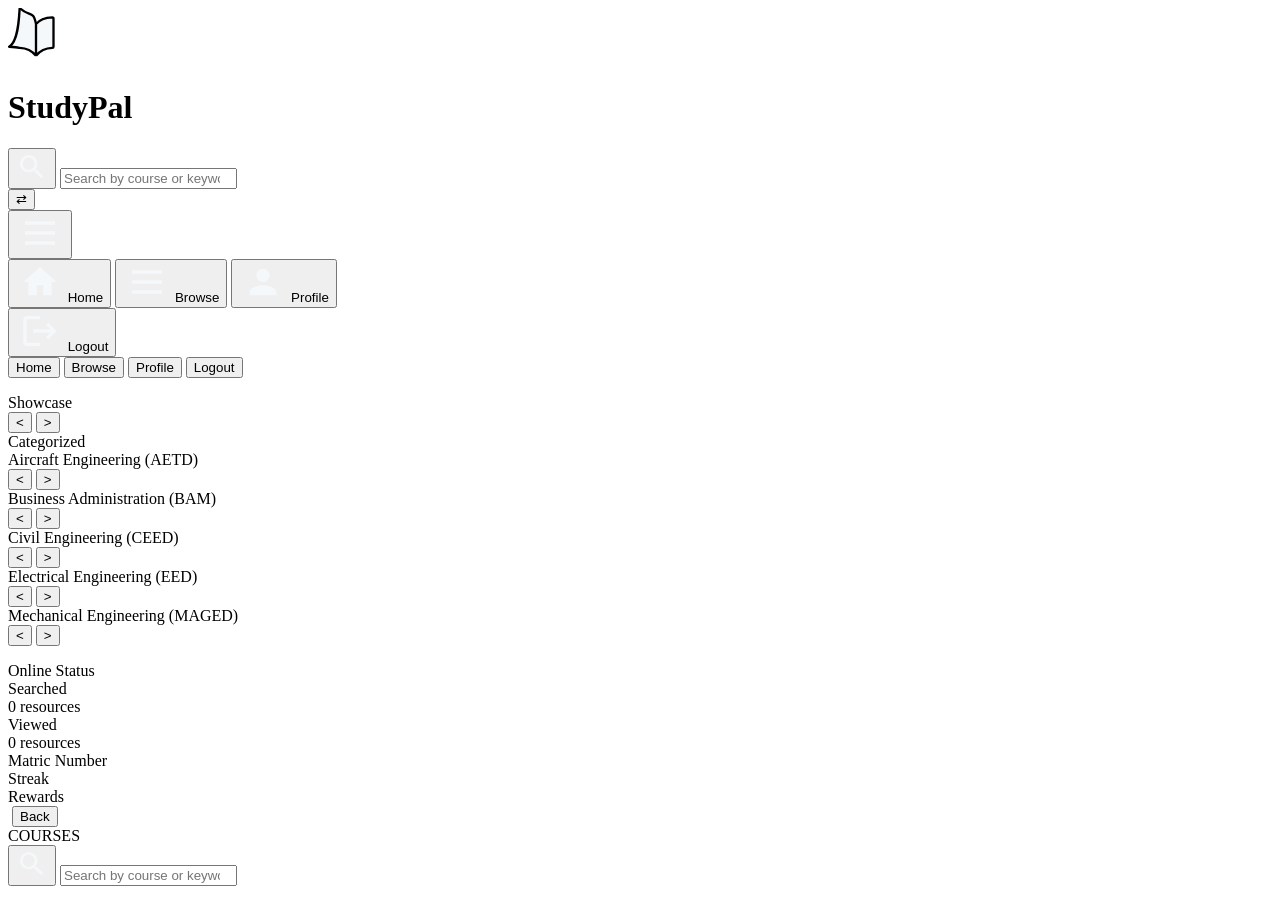
==== home/afit studypal-home.html @ 3d5116cf "first commit" ====
<!DOCTYPE html>
<html lang="en">
<head>
    <meta charset="UTF-8">
    <meta name="viewport" content="width=device-width, initial-scale=1.0">
    <title>StudyPal</title>
    <link rel="stylesheet" href="/AFIT StudyPal.css">
</head>
<body>

    <!-- FOR DESKTOP -->
    <!-- LEFT CONTAINER -->
    <div class="left_container">
        <header>
            <div class="header_text">
                <svg viewBox='0 0 24 24' width='3.5rem' height='3.5rem'><path fill="#F5F8FA" d="M12 6.90909C10.89995.50893 9.20406 4.10877 5.001194.00602C4.72513 3.99928 4.5 14.30344.5 16.597C4.5 16.8731 4.72515 17.09 5.00114 17.099C9.20405 17.2364 10.8999 19.0998 12 20.5M12 6.90909C13.1001 5.50893 14.7959 4.10877 18.9988 4.00602C19.2749 3.99928 19.5 4.21847 19.5
                                                                    4.49461C19.5 6.78447 19.5 14.3064 19.5 16.5963C19.5 16.8724 19.2749 17.09 18.9989 17.099C14.796 17.2364 13.1001 19.0998 12 20.5M12 6.90909L12 20.5" stroke="#000000" stroke-linejoin="round"/></svg>
                <h1 class="header_item">StudyPal</h1>
            </div>
        </header>

        <div class="sidebar_search_wrapper">
            <button type="button" id="sidebar_searchButton" class="sidebar_search_item"><svg viewBox='0 0 24 24' width='2rem' height='2rem'><path d='M15.5 14h-.791-.28-.27A6.471 6.471 0 0 0 16 9.5 6.5 6.5 0 1 0 9.5 16c1.61 0 3.09-.59 4.23-1.55l.27.28v.79l5 4.99L20.49 19l-4.99-5zm-6 0C7.01 14 5 11.99 5 9.5S7.01 5 9.5 5 14 7.01 14 9.5 11.99 14 9.5 14z' fill='#f5f8fa'></path></svg></button>
            <input type="search" id="sidebar_searchBar" placeholder="Search by course or keyword" class="sidebar_search_item" >
        </div>

        <div class="hamburger_button">
            <button type="button" id="hamburger">⇄</button>
        </div>

        <div class="mobile_hamburger">
            <button id="mobile_hamburger_item"><svg viewBox='0 0 24 24' width='3rem' height='2.5rem'><path fill='#f5f8fa' d='M3 5H21V7H3zM3 11H21V13H3zM3 17H21V19H3z'></path></svg></button>
        </div>

        <div class="navigations">
            <button type="button" class="nav_button" id="home"><svg viewBox = '0 0 24 24' width = '3rem' height='2.5rem'><path fill='#f5f8fa' d='M10 20v-6h4v6h5v-8h3L12 3 2 12h3v8z'/></svg> Home</button>
            <button type="button" class="nav_button" id="browsePDFs"><svg viewBox='0 0 24 24' width='3rem' height='2.5rem'><path fill='#f5f8fa' d='M3 5H21V7H3zM3 11H21V13H3zM3 17H21V19H3z'></path></svg> Browse</button>
            <button type="button" class="nav_button" id="profile"><svg viewBox='0 0 24 24' width='3rem' height='2.5rem'><path d='M12 12c2.21 0 4-1.79 4-4s-1.79-4-4-4-4 1.79-4 4 1.79 4 4 4zm0 2c-2.67 0-8 1.34-8 4v2h16v-2c0-2.66-5.33-4-8-4z' fill='#f5f8fa'/></svg> Profile</button>
        </div>

        <div class="extra">
            <button id="logout" class="nav_button"><svg viewBox='0 0 24 24' width='3rem' height='2.5rem'><path d='M17 7l-1.41 1.41L18.17 11H8v2h10.17l-2.58 2.58L17 17l5-5zM4 5h8V3H4c-1.1 0-2 .9-2 2v14c0 1.1.9 2 2 2h8v-2H4V5z' fill='#f5f8fa'></path></svg> Logout</button>
        </div>

        <div class="mobile_navigations">
            <button class="nav_button" id="mobile_home">Home</button>
            <button class="nav_button" id="mobile_browsePDFs">Browse</button>
            <button class="nav_button" id="mobile_profile">Profile</button>
            <button class="nav_button" id="mobile_logout">Logout</button>
        </div>

        <div id="backdrop"></div>
    </div>

    <!-- RIGHT CONTAINER -->
    <div class="right_container">
       <div class="sub_right_container">
            <div id="greetings_div">
                <div id="greetings">
                    <!-- Javascript renders greetings - welcome + username -->
                </div>

                <div id="profile_letter_div">
                    <span id="profile_letter"></span>
                    <!-- Javascript renders only the first letter in an image form -->
                </div>
            </div>
            <!-- RANDOMLY SHOWN PDFS -->
            <p id="line"></p>
            <label for="randomly_shown">Showcase</label>
            <section id="randomly_shown" class="randomly_shown">
                <!-- Javascript renders random pdfs -->
                <div id="carousel"></div>
                <div class="carouselNav">
                    <button id="left">&lt;</button>
                    <button id="right">&gt;</button>
                </div>
            </section>

            <!-- OVERALL SITE PDFS IN CATEGORIES -->
            <label for="categories">Categorized</label>
            <section id="categories" class="categories">
                <!-- Javascript renders aetd downloaded pdfs -->
                <label for="aetd" class="categorized_shown">Aircraft Engineering (AETD)</label>
                <div id="aetd"></div>
                <div class="carouselNav">
                    <button id="aetdleft">&lt;</button>
                    <button id="aetdright">&gt;</button>
                </div>

                <label for="bam" class="categorized_shown">Business Administration (BAM)</label>
                <div id="bam"></div>
                <div class="carouselNav">
                    <button id="bamleft">&lt;</button>
                    <button id="bamright">&gt;</button>
                </div>

                <label for="civil" class="categorized_shown">Civil Engineering (CEED)</label>
                <div id="civil"></div>
                <div class="carouselNav">
                    <button id="civilleft">&lt;</button>
                    <button id="civilright">&gt;</button>
                </div>

                <label for="eed" class="categorized_shown">Electrical Engineering (EED)</label>
                <div id="eed"></div>
                <div class="carouselNav">
                    <button id="eedleft">&lt;</button>
                    <button id="eedright">&gt;</button>
                </div>

                <label for="maged" class="categorized_shown">Mechanical Engineering (MAGED)</label>
                <div id="maged"></div>
                <div class="carouselNav">
                    <button id="magedleft">&lt;</button>
                    <button id="magedright">&gt;</button>
                </div>
            </section>
        </div>
    </div>

    <!-- PROFILE CONTAINER -->
    <div class="profile_container">

        <div class="dashboard">
            <div id="message">
                <!-- Javascript renders greetings - random greetings + username -->
            </div>

            <div id="profile_letter_div">
                <span id="profile_letter2"></span>
                <!-- Javascript renders only the first letter in an image form -->
            </div>
        </div>

        <p id="line"></p>

        <div class="notices">
            <!-- TOP DASHBOARD -->
            <div class="notice_card">
                <label for="onlineStatus">Online Status</label>
                <div id="onlineStatus" class="notice">
                    <!-- Javascript renders online status -->
                </div>
            </div>

            <div class="notice_card">
                <label for="searched">Searched</label>
                <div id="searched" class="notice">
                    0 resources
                    <!-- Javascript renders in counts how many PDFs a user has searched -->
                </div>
            </div>

            <div class="notice_card">
                <label for="viewed">Viewed</label>
                <div id="viewed" class="notice">
                    0 resources
                    <!-- Javascript renders in count how many PDFs a user has downloaded -->
                </div>
            </div>

            <!-- BOTTOM DASHBOARD -->
            <div class="notice_card">
                <label for="streak">Matric Number</label>
                <div id="streak" class="notice">
                    <!-- Javascript renders in counts per 24hours. Starts when a user views a PDF and pauses when unviewed, resets after 24hours -->
                </div>
            </div>

            <div class="notice_card">
                <label for="rewards">Streak</label>
                <div id="rewards" class="notice">
                    <!-- Javascript renders rewards in counts per 2hours of streak -->
                </div>
            </div>

            <div class="notice_card">
                <label for="goPro">Rewards</label>
                <div id="goPro" class="notice">
                    <!-- Javascript renders emoji (good or bad), indicating if user has gone pro or not -->
                </div>
            </div>
        </div>
    </div>

    <!-- BROWSE CONTAINER -->
    <div class="browse_container">
        <div id="modal"><img id="viewer"></img>
        <button id="goBack">Back</button></div>
        <div class="course_container">
            <div id="courses">COURSES</div>
            <div class="mobile_search_wrapper">
                <button type="button" id="mobileSearchButton" class="mobile_search_item"><svg viewBox='0 0 24 24' width='2rem' height='2rem'><path d='M15.5 14h-.791-.28-.27A6.471 6.471 0 0 0 16 9.5 6.5 6.5 0 1 0 9.5 16c1.61 0 3.09-.59 4.23-1.55l.27.28v.79l5 4.99L20.49 19l-4.99-5zm-6 0C7.01 14 5 11.99 5 9.5S7.01 5 9.5 5 14 7.01 14 9.5 11.99 14 9.5 14z' fill='#f5f8fa'></path></svg></button>
                <input type="search" id="mobileSearchBar" placeholder="Search by course or keyword" class="mobile_search_item" >
            </div>
            <div id="list"></div>
            
        </div>
    </div>

    <div id="logout_animation">
        <div id="animation_coat">
            <div id="dotted_line"></div>
            <div id="dotted_line"></div>
            <div id="dotted_line"></div>
        </div>
    </div>

    <script src="AFIT StudyPal-Home.js"></script>
</body>
</html>
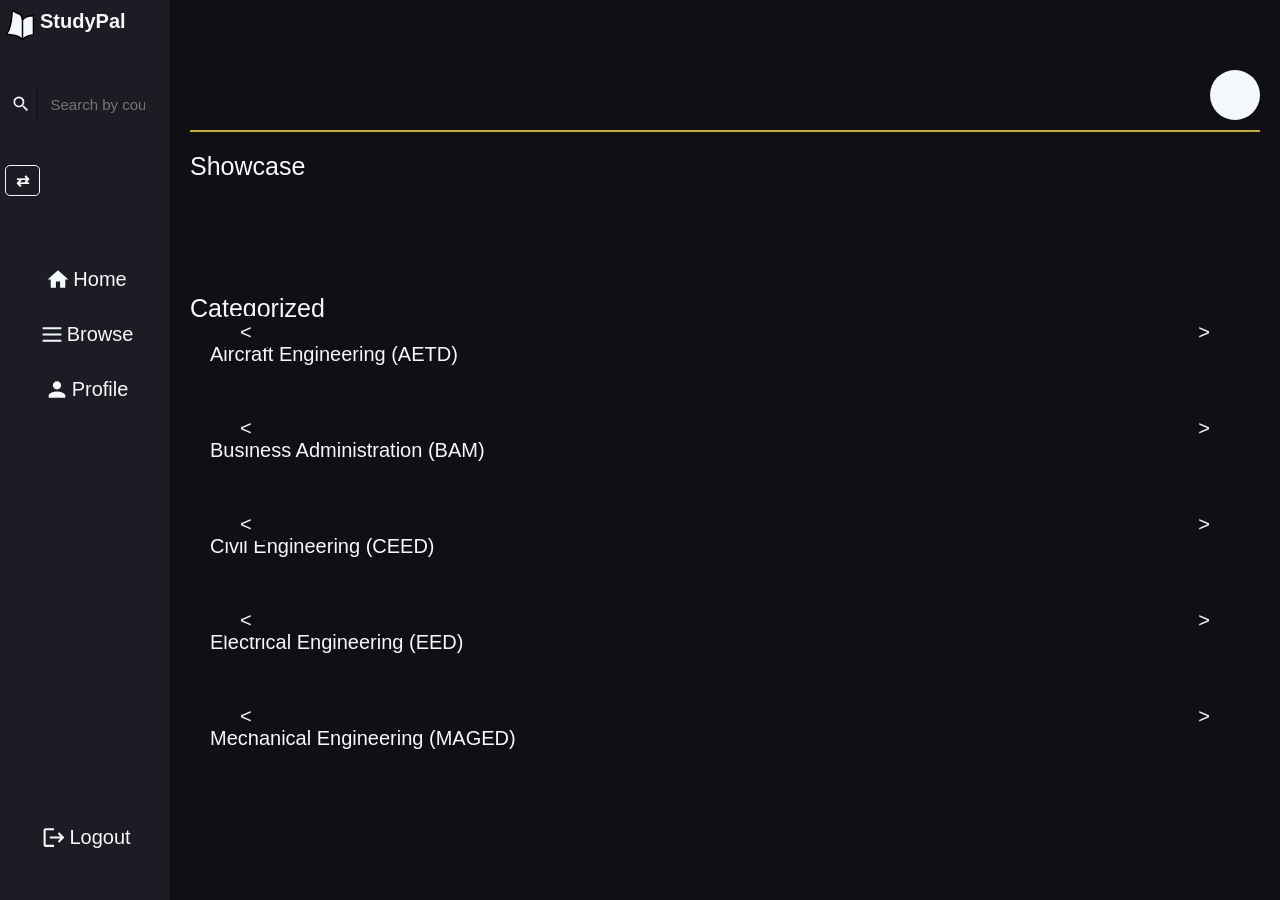
==== commit 591c29f6: "Update HTML structure for StudyPal homepage" ====
--- a/home/afit studypal-home.html
+++ b/home/afit studypal-home.html
@@ -4,7 +4,7 @@
     <meta charset="UTF-8">
     <meta name="viewport" content="width=device-width, initial-scale=1.0">
     <title>StudyPal</title>
-    <link rel="stylesheet" href="/AFIT StudyPal.css">
+    <link rel="stylesheet" href="/afit studypal.css">
 </head>
 <body>
 
@@ -209,4 +209,4 @@
 
     <script src="AFIT StudyPal-Home.js"></script>
 </body>
-</html>+</html>
--- a/afit studypal.css
+++ b/afit studypal.css
@@ -0,0 +1,1081 @@
+:root{
+    font-size:62.5%;
+    --black:#1c1c25;
+    --dark_black:#0f0f14;
+    --white:#F5F8FA;
+    --gold: #c9ae16;
+}
+
+*{
+    margin:0;
+    padding:0;
+    box-sizing:border-box;
+}
+
+body{
+    font-family:'Segoe UI', sans-serif;
+    background:var(--dark_black);
+    color:var(--white);
+    display: grid;
+    grid-template-columns: 17rem 13fr;
+    transition: grid-template-columns 0.5s;
+    animation: fadeIn 0.5s ease-in-out;
+    cursor: default;
+}
+
+body.collapsed{
+    font-family:'Segoe UI', sans-serif;
+    background:var(--dark_black);
+    color:var(--white);
+    display: grid;
+    grid-template-columns: 4.5rem 26fr;
+    cursor: default;
+}
+
+.mobile_container{
+    display: none;
+}
+
+/* LEFT CONTAINER STYLES */
+.left_container{
+    height: 100vh;
+    background-color: var(--black);
+    display: flex;
+    flex-direction: column;
+    justify-content: space-between;
+    padding: 1rem 0.5rem;
+    overflow: hidden;
+}
+
+header{
+    color: var(--white);
+    display: flex;
+    flex-direction: column;
+    height: 5%;
+}
+
+.header_text{
+    display: flex;
+}
+
+.header_text h1{
+    font-size: 2rem;
+}
+
+.hamburger_button{
+    height: 6%;
+    display: flex;
+    align-items: center;
+}
+
+.mobile_hamburger{
+    display: none;
+}
+
+#mobile_hamburger_item{
+    background-color: var(--black);
+    color: var(--white);
+    border: none;
+}
+
+.hamburger_button button{
+    background-color: var(--airforce_dark_blue);
+    color: var(--white);
+    border: 1px solid var(--white);
+    border-radius: 0.5rem;
+    font-size: 1.6rem;
+    font-weight: 600;
+    padding: 0.5rem 1rem;
+    cursor: pointer;
+}
+
+.hamburger_button button:hover{
+    transform: scale(1.01, 1.01);
+}
+
+.sidebar_search_wrapper{
+    width: 100%;
+    border: 1px solid var(--black);
+    border-radius: 0.5rem;
+    padding: 0rem;
+    font-size: 1.5rem;
+    display: flex;
+    justify-content: space-between;
+    background-color: var(--black);
+    height: 4.6%;
+}
+
+#sidebar_searchBar{
+    border: none;
+    border-radius: 0.1rem;
+    padding: 0.5rem;
+    background-color: var(--black);
+    color: var(--white);
+    font-size: 1.5rem;
+    width: 75%;
+    margin: 0 0 0 0.5rem;
+}
+
+#sidebar_searchBar:focus{
+    outline: none;
+}
+
+#sidebar_searchButton{
+    background-color: var(--black);
+    color: var(--white);
+    border: none;
+    border-right: 1px solid var(--dark_black);
+    cursor: pointer;
+    width: 20%;
+    cursor: pointer;
+    font-size: 1.5rem;
+    font-weight: 700;
+    display: flex;
+    justify-content: center;
+    align-items: center;
+}
+
+.navigations{
+    height: 60%;
+    display: flex;
+    flex-direction: column;
+    gap: 1rem;
+    padding: 2rem 0 0 0;
+}
+
+.mobile_navigations{
+    display: none;
+}
+
+.extra{
+    display: flex;
+    flex-direction: column;
+    padding: 2rem 0 0 0;
+}
+
+.navigations button, .extra button, .mobile_navigations button{
+    background-color: var(--airforce_dark_blue);
+    color: var(--white);
+    border: none;
+    border-radius: 0.7rem;
+    font-size: 2rem;
+    text-align: center;
+    transition: 0.15s ease;
+    padding: 1rem 0;
+    display: flex;
+    align-items: center;
+    justify-content: center;
+}
+
+.navigations button:hover, .extra button:hover, .mobile_navigations button:hover,
+.navigations button:focus, .extra button:focus, .mobile_navigations button:focus{
+    border: 1px solid var(--white);
+}
+
+main{
+    padding:2rem 10%;
+}
+
+section{
+    padding:2rem;
+}
+
+h1{
+font-size:3rem;
+}
+
+h2{
+font-size:2.2rem;
+margin-bottom:2rem;
+}
+
+/* RIGHT CONTAINER */
+.right_container{
+    background-color: var(--dark_black);
+    width: 100%;
+    height: 100vh;
+    animation: fadeIn 0.5s ease-in-out;
+    overflow: auto;
+}
+
+.sub_right_container{
+    max-width: 100%;
+    margin: 5rem 0 0 0;
+    width: 100%;
+    padding: 2rem 2rem 0;
+    overflow: auto;
+}
+
+#greetings_div{
+    display: flex;
+    justify-content: space-between;
+}
+
+#profile_letter_div{
+    width: 5rem;
+    height: 5rem;
+    border: none;
+    border-radius: 50%;
+    background-color: var(--white);
+    display: flex;
+    justify-content: center;
+    align-items: center;
+}
+
+#profile_letter, #profile_letter2{
+    color: var(--dark_black);
+    font-size: 3rem;
+    font-weight: 700;
+}
+
+#line{
+    display: flex;
+    margin: 1rem 0 2rem 0;
+    width: 100%;
+    border: 1px solid var(--gold);
+}
+
+.randomly_shown{
+    width: 100%;
+    overflow: hidden;
+}
+
+label[for="randomly_shown"], label[for="categories"]{
+    font-size: 2.5rem;
+}
+
+.categorized_shown{
+    font-size: 2rem;
+}
+
+#carousel, #aetd, #bam, #civil, #eed, #maged{
+    display: flex;
+    gap: 2rem;
+    font-size: 2rem;
+    width: 80vw;
+    overflow: auto;
+    scroll-behavior: smooth;
+    scroll-snap-type: x mandatory;
+    -webkit-overflow-scrolling: touch;
+    scrollbar-width: none;
+    margin: 2rem 0 0 0;
+}
+
+#carousel.expand, #aetd.expand, #bam.expand, #civil.expand, #eed.expand, #maged.expand{
+    width: 90vw;
+    transition: 0.3s ease;
+}
+
+.carouselCard, .aetdCarouselCard, .bamCarouselCard, .CivilCarouselCard, .eedCarouselCard, .magedCarouselCard{
+    scroll-snap-align: start;
+    white-space: nowrap;
+    background-color: var(--black);
+    display: flex;
+    flex: 0 0 40rem;
+    min-width: 25rem;
+    animation: fadeIn 0.5s ease-in-out;
+    padding: 2rem 3rem;
+    border: none;
+    border-radius: 1rem;
+    align-items: center;
+    justify-content: space-between;
+}
+
+.carouselNav{
+    display: flex;
+    justify-content: space-between;
+    padding: 1rem;
+    font-size: 2rem;
+    border: none;
+    position: relative;
+    bottom: 8rem;
+    z-index: 1;
+}
+
+.carouselNav > button{
+    padding: 0.5rem 2rem;
+    width: fit-content;
+    height: fit-content;
+    background-color: var(--dark_black);
+    color: var(--white);
+    border: none;
+    border-radius: 1rem;
+    font-size: 2rem;
+}
+
+.carouselNav > button:hover{
+    cursor: pointer;
+}
+
+.carouselNav > button:focus{
+    border: 1px solid var(--white);
+    border-radius: 1rem;
+}
+
+.carouselNav > button:disabled{
+    opacity: 0.8;
+    cursor: default;
+}
+
+.course_container{
+    animation: fadeIn 0.5s ease-in-out;
+    background-color: var(--dark_black);
+    padding: 2rem;
+    border: none;
+    height: 100vh;
+    overflow: auto;
+}
+
+.card{
+    background-color: var(--black);
+    display: flex;
+    animation: fadeIn 0.5s ease-in-out;
+    padding: 2rem;
+    border: none;
+    border-radius: 1rem;
+    align-items: center;
+    justify-content: space-between;
+}
+
+#courses{
+    font-size: 3rem;
+    font-weight: 700;
+    text-align: center;
+    margin: 1rem;
+}
+
+.view, #goBack{
+    background-color: var(--white);
+    border: none;
+    border-radius: 1rem;
+    width: fit-content;
+    height: fit-content;
+    padding: 1rem 2rem;
+}
+
+#goBack{
+    position: relative;
+    top: 80%;
+    left: 85%;
+}
+
+.view:hover, #goBack:hover{
+    cursor: pointer;
+}
+
+.view:active, #goBack:active{
+    opacity: 0.7;
+}
+
+#viewer{
+    width: 85%;
+    height: 70vh;
+    background-color: var(--dark_black);
+    display: none;
+    position: fixed;
+    top: 0.5rem;
+    bottom: 0.5rem;
+    z-index: 1;
+    border-radius: 2rem;
+    border: none;
+    animation: fadeIn 0.2s ease-in-out;
+    margin: 0 0.5rem 0 0.5rem;
+}
+
+#modal{
+    width: 86%;
+    height: 100vh;
+    background-color: var(--dark_black);
+    display: none;
+    position: fixed;
+    top: 0.5rem;
+    bottom: 0.5rem;
+    z-index: 1;
+    border-radius: 2rem;
+    animation: fadeIn 0.2s ease-in-out;
+    margin: 0 0.5rem 0 0.5rem;
+}
+
+#viewer.expand, #modal.expand{
+    width: 95%;
+}
+
+#list{
+    display: flex;
+    flex-direction: column;
+    gap: 2rem;
+    font-size: 2rem;
+}
+
+.mobile_search_wrapper{
+    width: 55%;
+    border: 1.9px solid var(--black);
+    border-radius: 0.5rem;
+    padding: 0;
+    font-size: 1.5rem;
+    display: none;
+    justify-content: space-between;
+    background-color: var(--black);
+    margin: 2rem auto;
+}
+
+#mobileSearchBar{
+    border: none;
+    border-radius: 0.1rem;
+    padding: 0.5rem;
+    background-color: var(--black);
+    color: var(--white);
+    font-size: 1.8rem;
+    width: 95%;
+    margin: 0 0 0 0.5rem;
+}
+
+#mobileSearchBar:focus{
+    outline: none;
+}
+
+#mobileSearchButton{
+    background-color: var(--dark_black);
+    color: var(--white);
+    border: none;
+    cursor: pointer;
+    width: 5%;
+    font-size: 2rem;
+    font-weight: 700;
+}
+
+#mobileSearchButton:active{
+    opacity: 0.9;
+}
+
+/* PROFILE CONTAINER */
+.profile_container, .browse_container{
+    display: none;
+    animation: fadeIn 0.5s ease-in-out;
+    background-color: var(--dark_black);
+    padding: none;
+}
+
+.profile_container{
+    height: 100vh;
+    overflow: auto;
+    width: 100%;
+    padding: 0 3rem;
+    margin: auto;
+}
+
+/* FOR DASHBOARD */
+.dashboard{
+    display: flex;
+    justify-content: space-between;
+    background-color: var(--airforce_dark_blue);
+    color: var(--white);
+    margin: 3rem auto;
+    border: none;
+    border-radius: 2rem;
+    max-width: 100%;
+}
+
+#greetings, #message{
+    font-size: 4rem;
+}
+
+.notices{
+    font-size: 1.5rem;
+    display: grid;
+    grid-template-columns: repeat(3, 1fr);
+    row-gap: 3rem;
+    column-gap: 8rem;
+    max-width: 80%;
+    margin: 5rem auto 0 auto;
+    text-align: center;
+}
+
+.notice_card{
+    border: 1px solid var(--white);
+    border-radius: 1rem;
+    padding: 7rem 0;
+    background-color: var(--black);
+    box-shadow: 2px 2px 8px var(--black);
+    font-size: 2rem;
+}
+
+#logout_animation{
+    display: none;
+    background-color: var(--black);
+    opacity: 0.7;
+    height: 100%;
+    width: 100%;
+    z-index: 5;
+    position: fixed;
+    justify-content: center;
+    align-items: center;
+}
+
+#animation_coat{
+    display: flex;
+    gap: 1rem;
+    width: 15rem;
+    background-color: transparent;
+    padding: 1rem;
+    border: none;
+    border-radius: 1rem;
+}
+
+#dotted_line{
+    display: block;
+    width: 2rem;
+    height: 2rem;
+    border: none;
+    border-radius: 50%;
+    background-color: var(--white);
+    opacity: none;
+    position: relative;
+    animation: linearmovement 0.4s ease-in-out infinite alternate;
+}
+
+@keyframes linearmovement {
+    0%{left: 0;}
+    100%{left: 5rem;}
+}
+
+@keyframes fadeIn {
+    from {opacity: 0; transform: translateY(10px);}
+    to{opacity: 1; transform: translateY(0);}
+}
+
+
+
+/* INDEX.NTML STYLES */
+.whole{
+    font-family:'Segoe UI', sans-serif;
+    background:var(--dark_black);
+    color:var(--white);
+    display: flex;
+    flex-direction: column;
+    cursor: default;
+    animation: fadeIn 0.5s ease-in-out;
+    transition: 0.5s ease-in-out;
+    overflow: auto;
+}
+
+.header{
+    padding: 1rem 3rem;
+    display: flex;
+    flex-direction: row;
+    justify-content: space-between;
+    font-size: 2rem;
+    background-color: var(--dark_black);
+    color: var(--white);
+    position: sticky;
+    top: 0;
+}
+
+.header nav{
+    display: flex;
+    gap: 3rem;
+}
+
+#left_header{
+    display: flex;
+    font-size: 2rem;
+    font-weight: 600;
+    gap: 0;
+}
+
+#left_header img{
+    height: 3.5rem;
+}
+
+.header nav>a{
+    text-decoration: none;
+    color: var(--white);
+    transition: 0.2s ease;
+}
+
+.header nav>a:hover{
+    transform: scale(1.1, 1.1);
+    cursor: pointer;
+}
+
+.others{
+    max-width: 90%;
+    margin: auto;
+    display: flex;
+    flex-direction: column;
+}
+
+.hero_section{
+    max-width: 100%;
+    font-size: 3.5rem;
+    display: flex;
+    justify-content: space-between;
+    align-items: center;
+    height: calc(100vh - 50px);
+}
+
+#left_card, #right_card{
+    width: 50%;
+    padding: 2rem;
+    display: flex;
+    justify-content: center;
+    align-items: center;
+}
+
+#right_card img{
+    max-width: 80%;
+    width: 100%;
+    height: 100%;
+    border: none;
+    border-radius: 1.5rem;
+}
+
+#span_Pal{
+    color: var(--gold);
+}
+
+#span_Pal2{
+    font-size: 1.9rem;
+    line-height: 1;
+}
+
+#get_started{
+    display: flex;
+    height: fit-content;
+    width: fit-content;
+    background-color: var(--black);
+    border: none;
+    border-radius: 1.5rem;
+    box-shadow: 3px 3px 5px var(--dark_black);
+    margin: auto;
+}
+
+#get_started a{
+    text-decoration: none;
+    color: var(--white);
+    padding: 5rem 15rem;
+    font-size: 3rem;
+    transition: 0.1s ease;
+}
+
+#get_started a:hover{
+    transform: scale(1.03, 1.03);
+    background-color: #15151b;
+    border-radius: 1.5rem;
+}
+
+#get_started a:active{
+    opacity: 0.7;
+}
+
+.miscellaneous{
+    display: flex;
+    flex-direction: column;
+    font-size: 2rem;
+    margin: 10rem auto;
+    text-align: center;
+}
+
+.features{
+    margin: 5rem auto;
+}
+
+#features-heading, #how-it-works-heading{
+    font-size: 3rem;
+    font-weight: 600;
+    width: 100%;
+    display: inline-block;
+}
+
+.features-div{
+    display: grid;
+    grid-template-columns: repeat(2, 1fr);
+    justify-items: center;
+    align-items: center;
+    row-gap: 10rem;
+    margin: 5rem auto;
+}
+
+.features-div img{
+    max-width: 80%;
+    width: 100%;
+    height: 100%;
+    border: none;
+    border-radius: 1.5rem;
+}
+
+#features1-Phead, #features2-Phead, #features3-Phead{
+    font-size: 2.5rem;
+    font-weight: 600;
+}
+
+#features2-icon{
+    grid-column: 1/2;
+    grid-row: 2/3;
+}
+
+.how_it_works_cards{
+    margin: 5rem auto;
+    display: flex;
+    flex-direction: column;
+    gap: 8rem 4rem;
+    align-items: center;
+}
+
+#card-1, #card-2, #card-3, #card-4, #card-5{
+    padding: 4rem;
+    background-color: var(--black);
+    min-width: 40%;
+    max-width: 40%;
+    width: 100%;
+    border: none;
+    border-radius: 2rem;
+    display: flex;
+    flex-direction: column;
+    align-items: center;
+    gap: 4rem;
+    box-shadow: 3px 3px 5px var(--dark_black);
+}
+
+#card-1-span, #card-2-span, #card-3-span, #card-4-span, #card-5-span{
+    padding: 2rem;
+    width: fit-content;
+    height: fit-content;
+    background-color: var(--gold);
+    color: var(--black);
+    font-size: 2rem;
+    font-weight: 500;
+    border: none;
+    border-radius: 50%;
+}
+
+footer{
+    display: flex;
+    flex-direction: column;
+    background-color: var(--black);
+    font-size: 2rem;
+    align-items: center;
+    padding: 1rem;
+    gap: 1rem;
+}
+
+
+/* LODIN FORM STYLES */
+.login-body, .register-body{
+    font-family:'Segoe UI', sans-serif;
+    height: 100vh;
+    display: flex;
+    align-items: center;
+    justify-content: center;
+    background-color: var(--dark_black);
+}
+
+form{
+    display: flex;
+    flex-direction: column;
+    align-items: center;
+    justify-content: center;
+    background-color: var(--black);
+    width: 60%;
+    padding: 2.5rem;
+    border: none;
+    border-radius: 3rem;
+}
+
+form input{
+    border: none;
+    border-radius: 1rem;
+    padding: 0.5rem 1rem;
+    width: 90%;
+    font-size: 1.5rem;
+    margin: 0.5rem 0;
+}
+
+form input:focus{
+    border: 2px solid var(--gold);
+    box-shadow: -1px 1px 4px var(--white);
+    outline: none;
+}
+
+form label{
+    font-size: 2rem;
+    color: var(--white);
+    text-align: left;
+    display: flex;
+    width: 89%;
+    margin: 1.5rem 0 0 0;
+}
+
+form button{
+    padding: 1rem 5rem;
+    border: none;
+    font-size: 2rem;
+    border-radius: 1rem;
+    margin: 2rem 0;
+    box-shadow: 1px 1px 1px var(--white);
+}
+
+form button:hover{
+    transform: scale(1.02, 1.02);
+    cursor: pointer;
+}
+
+form p{
+    font-size: 1.5rem;
+    color: var(--white);
+}
+
+#signup_message, #alert, #login_message, #alert_message, #noAccount{
+    display: none;
+}
+
+#signup_message.appear, #alert.appear, #login_message.appear, #alert_message.appear, #noAccount.appear{
+    display: block;
+    padding: 3rem 6rem;
+    border: none;
+    border-radius: 1rem;
+    background-color: var(--black);
+    color: var(--white);
+    font-size: 2rem;
+    position: absolute;
+    top: 50%;
+    left: 50%;
+    margin-left: auto;
+    margin-right: auto;
+    z-index: 1;
+    animation: pulse 0.7s ease-in-out;
+    transform: translate(-50%, -50%);
+}
+
+@keyframes pulse {
+    0% {transform: translate(-50%, -50%) scale(1);}
+    50% {transform: translate(-50%, -50%) scale(1.05);}
+    100% {transform: translate(-50%, -50%) scale(1);}
+}
+
+form a{
+    color: var(--gold);
+    text-decoration: none;
+    transition: 0.2s ease;
+}
+
+form a:hover{
+    text-decoration: underline;
+}
+
+
+/* RESPONSIVENESS */
+@media (max-width: 57rem){
+    :root{
+        font-size: 50%;
+    }
+
+    .hero_section{
+        height: calc(70vh - 50px);
+        margin-bottom: 4rem;
+    }
+
+    #left_card, #right_card{
+        width: 90%;
+        text-align: center;
+    }
+
+    body{
+        display: flex;
+        flex-direction: column;
+        overflow: hidden;
+        animation: fadeIn 0.5s ease-in-out;
+    }
+
+    .left_container{
+        height: fit-content;
+        background-color: var(--black);
+        display: flex;
+        flex-direction: row;
+        justify-content: space-between;
+        padding: 1rem 2rem;
+    }
+
+    .hamburger_button{
+        display: none;
+    }
+
+    .mobile_hamburger{
+        display: flex;
+        position: relative;
+    }
+
+    .hamburger_button button{
+        background-color: var(--airforce_dark_blue);
+        color: var(--white);
+        border: 1px solid var(--white);
+        border-radius: 0.5rem;
+        font-size: 1.6rem;
+        font-weight: 600;
+        padding: 0.5rem 1rem;
+        cursor: pointer;
+    }
+
+    .hamburger_button button:hover{
+        transform: scale(1.01, 1.01);
+    }
+
+    .navigations{
+        display: none;
+    }
+
+    .mobile_navigations{
+        display: none;
+        flex-direction: column;
+        gap: 1rem;
+        padding: 2rem 3rem;
+        position: fixed;
+        left: 73%;
+        z-index: 4;
+        height: fit-content;
+        background-color: var(--black);
+        border: none;
+        border-radius: 2rem;
+        animation: fadeIn 0.3s ease-in-out;
+        transition: 2s ease;
+    }
+
+    #backdrop{
+        display: none;
+        z-index: 3;
+        position: fixed;
+        height: 100%;
+        width: 100%;
+        background-color: transparent;
+        animation: fadeIn 0.3s ease-in-out;
+    }
+
+    .mobile_navigations > button:hover, .mobile_navigations > button:focus{
+        border: 1px solid var(--white);
+    }
+
+    .extra{
+        display: none;
+    }
+
+    .sidebar_search_wrapper{
+        display: none;
+    }
+
+    .mobile_search_wrapper{
+        width: 80%;
+        border: 1.9px solid var(--black);
+        border-radius: 0.5rem;
+        padding: 0;
+        font-size: 1.5rem;
+        display: flex;
+        justify-content: space-between;
+        background-color: var(--black);
+        margin: 2rem auto;
+    }
+
+    #mobileSearchBar{
+        border: none;
+        border-radius: 0.1rem;
+        padding: 0.5rem;
+        background-color: var(--black);
+        color: var(--white);
+        font-size: 1.8rem;
+        width: 90%;
+        margin: 0 0 0 0.5rem;
+    }
+
+    #mobileSearchBar:focus{
+        outline: none;
+    }
+
+    #mobileSearchButton{
+        background-color: var(--black);
+        color: var(--white);
+        border: none;
+        border-right: 1px solid var(--dark_black);
+        cursor: pointer;
+        width: 10%;
+        font-size: 2rem;
+        font-weight: 700;
+        display: flex;
+        justify-content: center;
+        align-items: center;
+    }
+
+    #mobileSearchButton:active{
+        opacity: 0.9;
+    }
+
+    .notices{
+        font-size: 1.5rem;
+        grid-template-columns: repeat(2, 1fr);
+        row-gap: 3rem;
+        max-width: 80%;
+        margin: 7rem auto 0 auto;
+        text-align: center;
+    }
+
+    #carousel, #aetd, #bam, #civil, #eed, #maged{
+        width: 90vw;
+    }
+    
+    #viewer{
+        width: 99%;
+    }
+
+    #modal{
+        width: 100%;
+    }
+}
+
+@media (max-width: 32rem){
+    :root{
+        font-size: 37.5%;
+    }
+
+    .hero_section{
+        flex-direction: column;
+        justify-content: center;
+        height: calc(80vh - 50px);
+        gap: 6rem;
+        margin: 0 0 4rem 0;
+    }
+
+    .features-div{
+        display: flex;
+        flex-direction: column;
+    }
+}
+
+/* SHIMMER LOADING */
+
+.shimmer{
+
+background:linear-gradient(
+90deg,
+#eeeeee 25%,
+#dddddd 37%,
+#eeeeee 63%
+);
+
+background-size:400% 100%;
+
+animation:shimmer 1.4s infinite;
+
+height:20rem;
+
+}
+
+
+@keyframes shimmer{
+
+0%{
+background-position:-400% 0;
+}
+
+100%{
+background-position:400% 0;
+}
+
+}
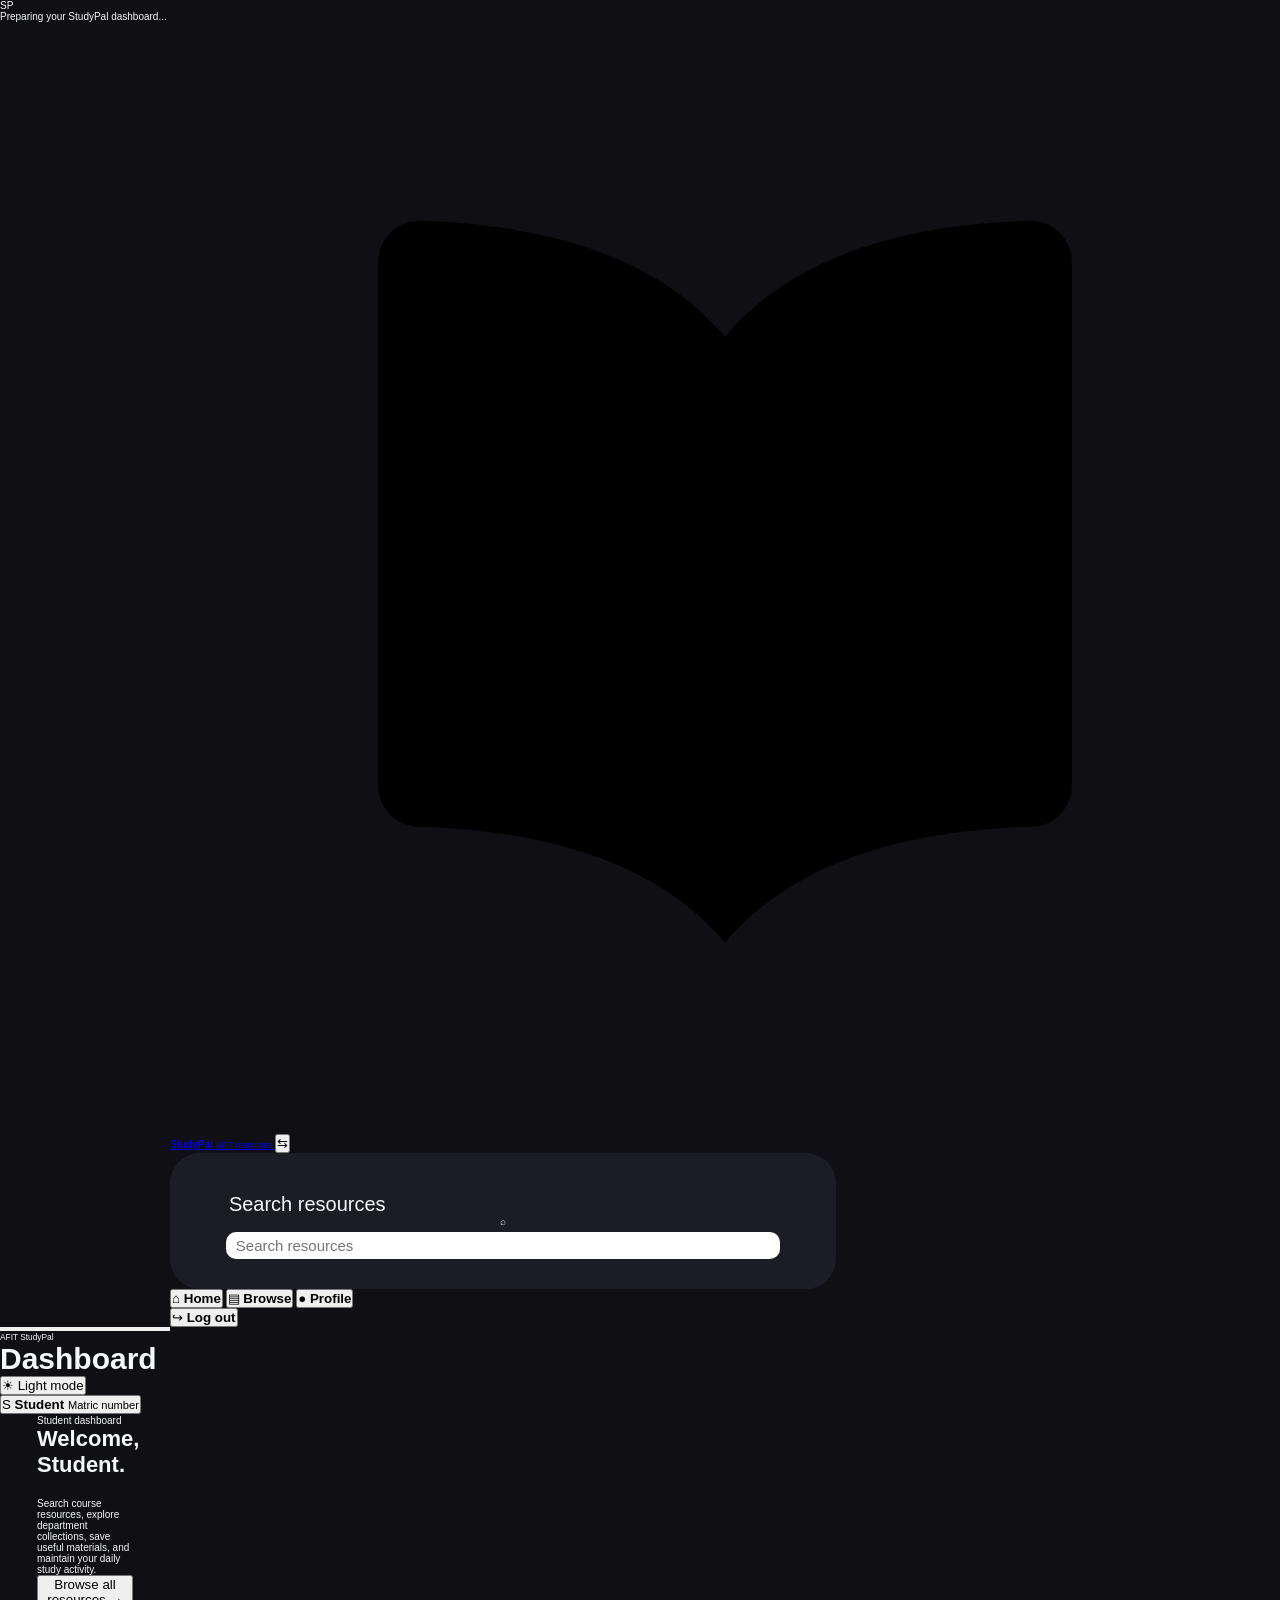
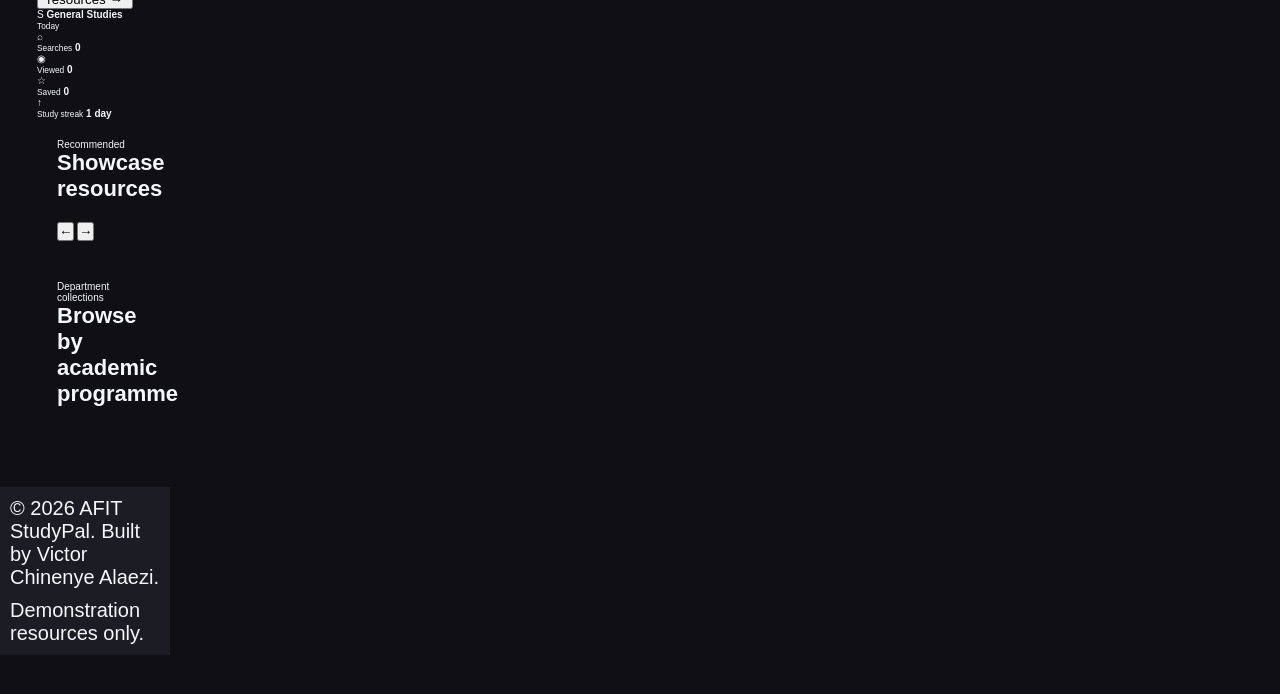
==== commit be3048d4: "Updtaed home html" ====
--- a/home/afit studypal-home.html
+++ b/home/afit studypal-home.html
@@ -2,211 +2,668 @@
 <html lang="en">
 <head>
     <meta charset="UTF-8">
-    <meta name="viewport" content="width=device-width, initial-scale=1.0">
-    <title>StudyPal</title>
-    <link rel="stylesheet" href="/afit studypal.css">
+
+    <meta
+        name="viewport"
+        content="width=device-width, initial-scale=1.0"
+    >
+
+    <meta
+        name="description"
+        content="AFIT StudyPal student dashboard for finding, previewing, and saving academic resources."
+    >
+
+    <meta
+        name="theme-color"
+        content="#131218"
+    >
+
+    <meta
+        name="robots"
+        content="noindex, nofollow"
+    >
+
+    <title>AFIT StudyPal | Dashboard</title>
+
+    <link
+        rel="stylesheet"
+        href="/afit studypal.css"
+    >
+
+    <script
+        src="/home/afit studypal-home.js"
+        defer
+    ></script>
 </head>
-<body>
-
-    <!-- FOR DESKTOP -->
-    <!-- LEFT CONTAINER -->
-    <div class="left_container">
-        <header>
-            <div class="header_text">
-                <svg viewBox='0 0 24 24' width='3.5rem' height='3.5rem'><path fill="#F5F8FA" d="M12 6.90909C10.89995.50893 9.20406 4.10877 5.001194.00602C4.72513 3.99928 4.5 14.30344.5 16.597C4.5 16.8731 4.72515 17.09 5.00114 17.099C9.20405 17.2364 10.8999 19.0998 12 20.5M12 6.90909C13.1001 5.50893 14.7959 4.10877 18.9988 4.00602C19.2749 3.99928 19.5 4.21847 19.5
-                                                                    4.49461C19.5 6.78447 19.5 14.3064 19.5 16.5963C19.5 16.8724 19.2749 17.09 18.9989 17.099C14.796 17.2364 13.1001 19.0998 12 20.5M12 6.90909L12 20.5" stroke="#000000" stroke-linejoin="round"/></svg>
-                <h1 class="header_item">StudyPal</h1>
+
+<body class="app-page">
+    <div
+        id="page-loader"
+        class="page-loader is-visible"
+        aria-hidden="true"
+    >
+        <div class="page-loader__logo">
+            SP
+        </div>
+
+        <div class="page-loader__spinner"></div>
+
+        <p id="loader-text">
+            Preparing your StudyPal dashboard...
+        </p>
+    </div>
+
+    <div
+        id="app-toast"
+        class="toast"
+        role="status"
+        aria-live="polite"
+        aria-atomic="true"
+    ></div>
+
+    <div
+        id="mobile-backdrop"
+        class="mobile-backdrop"
+        aria-hidden="true"
+    ></div>
+
+    <aside
+        id="app-sidebar"
+        class="app-sidebar"
+        aria-label="Dashboard navigation"
+    >
+        <div class="app-sidebar__top">
+            <a
+                href="/index.html"
+                class="sidebar-brand"
+            >
+                <span
+                    class="sidebar-brand__mark"
+                    aria-hidden="true"
+                >
+                    <svg viewBox="0 0 24 24">
+                        <path
+                            d="M4.5 5.2c0-.5.4-.9.9-.9 3.4.1 5.4 1.1 6.6 2.5 1.2-1.4 3.2-2.4 6.6-2.5.5 0 .9.4.9.9v11.3c0 .5-.4.9-.9.9-3.4.1-5.4 1.1-6.6 2.5-1.2-1.4-3.2-2.4-6.6-2.5-.5 0-.9-.4-.9-.9V5.2Z"
+                        ></path>
+
+                        <path d="M12 6.8v13.1"></path>
+                    </svg>
+                </span>
+
+                <span class="sidebar-brand__text">
+                    <strong>StudyPal</strong>
+                    <small>AFIT resources</small>
+                </span>
+            </a>
+
+            <button
+                id="sidebar-collapse-button"
+                class="sidebar-collapse-button"
+                type="button"
+                aria-label="Collapse sidebar"
+            >
+                <span aria-hidden="true">⇆</span>
+            </button>
+        </div>
+
+        <form
+            id="sidebar-search-form"
+            class="sidebar-search"
+            role="search"
+        >
+            <label
+                for="sidebar-search-input"
+                class="visually-hidden"
+            >
+                Search resources
+            </label>
+
+            <span aria-hidden="true">⌕</span>
+
+            <input
+                type="search"
+                id="sidebar-search-input"
+                placeholder="Search resources"
+                maxlength="80"
+                autocomplete="off"
+            >
+        </form>
+
+        <nav class="sidebar-navigation">
+            <button
+                class="sidebar-navigation__button is-active"
+                type="button"
+                data-view-target="home"
+            >
+                <span aria-hidden="true">⌂</span>
+                <strong>Home</strong>
+            </button>
+
+            <button
+                class="sidebar-navigation__button"
+                type="button"
+                data-view-target="browse"
+            >
+                <span aria-hidden="true">▤</span>
+                <strong>Browse</strong>
+            </button>
+
+            <button
+                class="sidebar-navigation__button"
+                type="button"
+                data-view-target="profile"
+            >
+                <span aria-hidden="true">●</span>
+                <strong>Profile</strong>
+            </button>
+        </nav>
+
+        <div class="app-sidebar__bottom">
+            <button
+                id="logout-button"
+                class="sidebar-navigation__button sidebar-navigation__button--danger"
+                type="button"
+            >
+                <span aria-hidden="true">↪</span>
+                <strong>Log out</strong>
+            </button>
+        </div>
+    </aside>
+
+    <div class="app-workspace">
+        <header class="app-header">
+            <button
+                id="mobile-menu-button"
+                class="mobile-menu-button"
+                type="button"
+                aria-label="Open navigation menu"
+                aria-expanded="false"
+            >
+                <span></span>
+                <span></span>
+                <span></span>
+            </button>
+
+            <div class="app-header__title">
+                <small>AFIT StudyPal</small>
+                <h1 id="current-view-title">Dashboard</h1>
+            </div>
+
+            <div class="app-header__actions">
+                <button
+                    id="theme-toggle"
+                    class="theme-toggle"
+                    type="button"
+                    aria-label="Switch to light mode"
+                    aria-pressed="true"
+                >
+                    <span
+                        class="theme-toggle__icon"
+                        aria-hidden="true"
+                    >
+                        ☀
+                    </span>
+
+                    <span class="theme-toggle__text">
+                        Light mode
+                    </span>
+                </button>
+
+                <button
+                    id="header-profile-button"
+                    class="header-profile"
+                    type="button"
+                    aria-label="Open profile"
+                >
+                    <span
+                        id="header-profile-letter"
+                        class="header-profile__avatar"
+                    >
+                        S
+                    </span>
+
+                    <span class="header-profile__text">
+                        <strong id="header-profile-name">
+                            Student
+                        </strong>
+
+                        <small id="header-profile-matric">
+                            Matric number
+                        </small>
+                    </span>
+                </button>
             </div>
         </header>
 
-        <div class="sidebar_search_wrapper">
-            <button type="button" id="sidebar_searchButton" class="sidebar_search_item"><svg viewBox='0 0 24 24' width='2rem' height='2rem'><path d='M15.5 14h-.791-.28-.27A6.471 6.471 0 0 0 16 9.5 6.5 6.5 0 1 0 9.5 16c1.61 0 3.09-.59 4.23-1.55l.27.28v.79l5 4.99L20.49 19l-4.99-5zm-6 0C7.01 14 5 11.99 5 9.5S7.01 5 9.5 5 14 7.01 14 9.5 11.99 14 9.5 14z' fill='#f5f8fa'></path></svg></button>
-            <input type="search" id="sidebar_searchBar" placeholder="Search by course or keyword" class="sidebar_search_item" >
-        </div>
-
-        <div class="hamburger_button">
-            <button type="button" id="hamburger">⇄</button>
-        </div>
-
-        <div class="mobile_hamburger">
-            <button id="mobile_hamburger_item"><svg viewBox='0 0 24 24' width='3rem' height='2.5rem'><path fill='#f5f8fa' d='M3 5H21V7H3zM3 11H21V13H3zM3 17H21V19H3z'></path></svg></button>
-        </div>
-
-        <div class="navigations">
-            <button type="button" class="nav_button" id="home"><svg viewBox = '0 0 24 24' width = '3rem' height='2.5rem'><path fill='#f5f8fa' d='M10 20v-6h4v6h5v-8h3L12 3 2 12h3v8z'/></svg> Home</button>
-            <button type="button" class="nav_button" id="browsePDFs"><svg viewBox='0 0 24 24' width='3rem' height='2.5rem'><path fill='#f5f8fa' d='M3 5H21V7H3zM3 11H21V13H3zM3 17H21V19H3z'></path></svg> Browse</button>
-            <button type="button" class="nav_button" id="profile"><svg viewBox='0 0 24 24' width='3rem' height='2.5rem'><path d='M12 12c2.21 0 4-1.79 4-4s-1.79-4-4-4-4 1.79-4 4 1.79 4 4 4zm0 2c-2.67 0-8 1.34-8 4v2h16v-2c0-2.66-5.33-4-8-4z' fill='#f5f8fa'/></svg> Profile</button>
-        </div>
-
-        <div class="extra">
-            <button id="logout" class="nav_button"><svg viewBox='0 0 24 24' width='3rem' height='2.5rem'><path d='M17 7l-1.41 1.41L18.17 11H8v2h10.17l-2.58 2.58L17 17l5-5zM4 5h8V3H4c-1.1 0-2 .9-2 2v14c0 1.1.9 2 2 2h8v-2H4V5z' fill='#f5f8fa'></path></svg> Logout</button>
-        </div>
-
-        <div class="mobile_navigations">
-            <button class="nav_button" id="mobile_home">Home</button>
-            <button class="nav_button" id="mobile_browsePDFs">Browse</button>
-            <button class="nav_button" id="mobile_profile">Profile</button>
-            <button class="nav_button" id="mobile_logout">Logout</button>
-        </div>
-
-        <div id="backdrop"></div>
-    </div>
-
-    <!-- RIGHT CONTAINER -->
-    <div class="right_container">
-       <div class="sub_right_container">
-            <div id="greetings_div">
-                <div id="greetings">
-                    <!-- Javascript renders greetings - welcome + username -->
+        <main class="app-main">
+            <section
+                id="home-view"
+                class="app-view is-active"
+                data-app-view="home"
+                aria-labelledby="home-view-heading"
+            >
+                <div class="welcome-panel">
+                    <div>
+                        <p class="eyebrow">
+                            Student dashboard
+                        </p>
+
+                        <h2 id="home-view-heading">
+                            Welcome,
+                            <span id="welcome-name">Student</span>.
+                        </h2>
+
+                        <p>
+                            Search course resources, explore department
+                            collections, save useful materials, and maintain
+                            your daily study activity.
+                        </p>
+
+                        <button
+                            id="browse-resources-button"
+                            class="button button--primary"
+                            type="button"
+                        >
+                            Browse all resources
+                            <span aria-hidden="true">→</span>
+                        </button>
+                    </div>
+
+                    <div class="welcome-panel__badge">
+                        <span
+                            id="welcome-profile-letter"
+                            aria-hidden="true"
+                        >
+                            S
+                        </span>
+
+                        <strong id="welcome-department">
+                            General Studies
+                        </strong>
+
+                        <small id="welcome-date">
+                            Today
+                        </small>
+                    </div>
                 </div>
 
-                <div id="profile_letter_div">
-                    <span id="profile_letter"></span>
-                    <!-- Javascript renders only the first letter in an image form -->
+                <div class="dashboard-statistics">
+                    <article>
+                        <span class="dashboard-statistics__icon">⌕</span>
+
+                        <div>
+                            <small>Searches</small>
+                            <strong id="search-count">0</strong>
+                        </div>
+                    </article>
+
+                    <article>
+                        <span class="dashboard-statistics__icon">◉</span>
+
+                        <div>
+                            <small>Viewed</small>
+                            <strong id="view-count">0</strong>
+                        </div>
+                    </article>
+
+                    <article>
+                        <span class="dashboard-statistics__icon">☆</span>
+
+                        <div>
+                            <small>Saved</small>
+                            <strong id="saved-count">0</strong>
+                        </div>
+                    </article>
+
+                    <article>
+                        <span class="dashboard-statistics__icon">↑</span>
+
+                        <div>
+                            <small>Study streak</small>
+                            <strong id="streak-count">1 day</strong>
+                        </div>
+                    </article>
                 </div>
-            </div>
-            <!-- RANDOMLY SHOWN PDFS -->
-            <p id="line"></p>
-            <label for="randomly_shown">Showcase</label>
-            <section id="randomly_shown" class="randomly_shown">
-                <!-- Javascript renders random pdfs -->
-                <div id="carousel"></div>
-                <div class="carouselNav">
-                    <button id="left">&lt;</button>
-                    <button id="right">&gt;</button>
+
+                <section class="resource-section">
+                    <div class="resource-section__heading">
+                        <div>
+                            <p class="eyebrow">Recommended</p>
+                            <h2>Showcase resources</h2>
+                        </div>
+
+                        <div class="carousel-controls">
+                            <button
+                                type="button"
+                                data-scroll-target="showcase-resource-track"
+                                data-scroll-direction="-1"
+                                aria-label="Scroll showcase resources left"
+                            >
+                                ←
+                            </button>
+
+                            <button
+                                type="button"
+                                data-scroll-target="showcase-resource-track"
+                                data-scroll-direction="1"
+                                aria-label="Scroll showcase resources right"
+                            >
+                                →
+                            </button>
+                        </div>
+                    </div>
+
+                    <div
+                        id="showcase-resource-track"
+                        class="resource-track"
+                    ></div>
+                </section>
+
+                <section class="resource-section">
+                    <div class="resource-section__heading">
+                        <div>
+                            <p class="eyebrow">Department collections</p>
+                            <h2>Browse by academic programme</h2>
+                        </div>
+                    </div>
+
+                    <div
+                        id="department-resource-sections"
+                        class="department-resource-sections"
+                    ></div>
+                </section>
+            </section>
+
+            <section
+                id="browse-view"
+                class="app-view"
+                data-app-view="browse"
+                aria-labelledby="browse-view-heading"
+                hidden
+            >
+                <div class="view-heading">
+                    <div>
+                        <p class="eyebrow">Resource library</p>
+                        <h2 id="browse-view-heading">
+                            Browse academic resources
+                        </h2>
+
+                        <p>
+                            Search by course code, course title, keyword, or
+                            department.
+                        </p>
+                    </div>
+
+                    <div class="browse-results-summary">
+                        <span id="browse-result-count">0</span>
+                        resources found
+                    </div>
+                </div>
+
+                <form
+                    id="browse-search-form"
+                    class="browse-toolbar"
+                    role="search"
+                >
+                    <div class="browse-search-field">
+                        <label
+                            for="browse-search-input"
+                            class="visually-hidden"
+                        >
+                            Search resource library
+                        </label>
+
+                        <span aria-hidden="true">⌕</span>
+
+                        <input
+                            type="search"
+                            id="browse-search-input"
+                            placeholder="Search course code, title, or keyword"
+                            maxlength="80"
+                            autocomplete="off"
+                        >
+                    </div>
+
+                    <label
+                        for="department-filter"
+                        class="visually-hidden"
+                    >
+                        Filter by department
+                    </label>
+
+                    <select id="department-filter">
+                        <option value="all">
+                            All departments
+                        </option>
+
+                        <option value="AETD">
+                            Aircraft Engineering
+                        </option>
+
+                        <option value="BAM">
+                            Business Administration
+                        </option>
+
+                        <option value="CEED">
+                            Civil Engineering
+                        </option>
+
+                        <option value="EED">
+                            Electrical Engineering
+                        </option>
+
+                        <option value="MAGED">
+                            Mechanical Engineering
+                        </option>
+
+                        <option value="GENERAL">
+                            General Studies
+                        </option>
+
+                        <option value="saved">
+                            Saved resources
+                        </option>
+                    </select>
+
+                    <button
+                        class="button button--primary"
+                        type="submit"
+                    >
+                        Search
+                    </button>
+                </form>
+
+                <div
+                    id="browse-resource-list"
+                    class="browse-resource-list"
+                ></div>
+            </section>
+
+            <section
+                id="profile-view"
+                class="app-view"
+                data-app-view="profile"
+                aria-labelledby="profile-view-heading"
+                hidden
+            >
+                <div class="profile-heading">
+                    <div
+                        id="profile-large-letter"
+                        class="profile-heading__avatar"
+                    >
+                        S
+                    </div>
+
+                    <div>
+                        <p class="eyebrow">Student profile</p>
+
+                        <h2 id="profile-view-heading">
+                            Student Name
+                        </h2>
+
+                        <p id="profile-department">
+                            Department
+                        </p>
+                    </div>
+                </div>
+
+                <div class="profile-grid">
+                    <article class="profile-information-card">
+                        <h3>Account information</h3>
+
+                        <dl>
+                            <div>
+                                <dt>Full name</dt>
+                                <dd id="profile-full-name">Student</dd>
+                            </div>
+
+                            <div>
+                                <dt>Matric number</dt>
+                                <dd id="profile-matric-number">Unavailable</dd>
+                            </div>
+
+                            <div>
+                                <dt>Email</dt>
+                                <dd id="profile-email">Unavailable</dd>
+                            </div>
+
+                            <div>
+                                <dt>Department</dt>
+                                <dd id="profile-department-value">General</dd>
+                            </div>
+
+                            <div>
+                                <dt>Account created</dt>
+                                <dd id="profile-created-date">Unavailable</dd>
+                            </div>
+
+                            <div>
+                                <dt>Online status</dt>
+                                <dd class="online-status">
+                                    <span aria-hidden="true"></span>
+                                    Online
+                                </dd>
+                            </div>
+                        </dl>
+                    </article>
+
+                    <article class="profile-activity-card">
+                        <h3>Study activity</h3>
+
+                        <div class="profile-activity-grid">
+                            <div>
+                                <span>Searches</span>
+                                <strong id="profile-search-count">0</strong>
+                            </div>
+
+                            <div>
+                                <span>Viewed</span>
+                                <strong id="profile-view-count">0</strong>
+                            </div>
+
+                            <div>
+                                <span>Saved</span>
+                                <strong id="profile-saved-count">0</strong>
+                            </div>
+
+                            <div>
+                                <span>Streak</span>
+                                <strong id="profile-streak-count">1 day</strong>
+                            </div>
+
+                            <div>
+                                <span>Study points</span>
+                                <strong id="profile-points-count">0</strong>
+                            </div>
+
+                            <div>
+                                <span>Reward level</span>
+                                <strong id="profile-reward-level">Starter</strong>
+                            </div>
+                        </div>
+
+                        <button
+                            id="reset-activity-button"
+                            class="button button--danger"
+                            type="button"
+                        >
+                            Reset activity
+                        </button>
+                    </article>
                 </div>
             </section>
-
-            <!-- OVERALL SITE PDFS IN CATEGORIES -->
-            <label for="categories">Categorized</label>
-            <section id="categories" class="categories">
-                <!-- Javascript renders aetd downloaded pdfs -->
-                <label for="aetd" class="categorized_shown">Aircraft Engineering (AETD)</label>
-                <div id="aetd"></div>
-                <div class="carouselNav">
-                    <button id="aetdleft">&lt;</button>
-                    <button id="aetdright">&gt;</button>
+        </main>
+
+        <footer class="app-footer">
+            <p>
+                &copy;
+                <span id="current-year">2026</span>
+                AFIT StudyPal. Built by Victor Chinenye Alaezi.
+            </p>
+
+            <p>
+                Demonstration resources only.
+            </p>
+        </footer>
+    </div>
+
+    <dialog
+        id="resource-dialog"
+        class="resource-dialog"
+        aria-labelledby="resource-dialog-title"
+    >
+        <div class="resource-dialog__panel">
+            <div class="resource-dialog__header">
+                <div>
+                    <p
+                        id="resource-dialog-code"
+                        class="eyebrow"
+                    >
+                        Course code
+                    </p>
+
+                    <h2 id="resource-dialog-title">
+                        Resource title
+                    </h2>
+
+                    <p id="resource-dialog-department">
+                        Department
+                    </p>
                 </div>
 
-                <label for="bam" class="categorized_shown">Business Administration (BAM)</label>
-                <div id="bam"></div>
-                <div class="carouselNav">
-                    <button id="bamleft">&lt;</button>
-                    <button id="bamright">&gt;</button>
-                </div>
-
-                <label for="civil" class="categorized_shown">Civil Engineering (CEED)</label>
-                <div id="civil"></div>
-                <div class="carouselNav">
-                    <button id="civilleft">&lt;</button>
-                    <button id="civilright">&gt;</button>
-                </div>
-
-                <label for="eed" class="categorized_shown">Electrical Engineering (EED)</label>
-                <div id="eed"></div>
-                <div class="carouselNav">
-                    <button id="eedleft">&lt;</button>
-                    <button id="eedright">&gt;</button>
-                </div>
-
-                <label for="maged" class="categorized_shown">Mechanical Engineering (MAGED)</label>
-                <div id="maged"></div>
-                <div class="carouselNav">
-                    <button id="magedleft">&lt;</button>
-                    <button id="magedright">&gt;</button>
-                </div>
-            </section>
-        </div>
-    </div>
-
-    <!-- PROFILE CONTAINER -->
-    <div class="profile_container">
-
-        <div class="dashboard">
-            <div id="message">
-                <!-- Javascript renders greetings - random greetings + username -->
+                <button
+                    id="close-resource-dialog"
+                    class="dialog-close-button"
+                    type="button"
+                    aria-label="Close resource preview"
+                >
+                    ×
+                </button>
             </div>
 
-            <div id="profile_letter_div">
-                <span id="profile_letter2"></span>
-                <!-- Javascript renders only the first letter in an image form -->
+            <div class="resource-dialog__preview">
+                <img
+                    id="resource-preview-image"
+                    src="/images/dashboard1.jpeg"
+                    alt=""
+                >
+            </div>
+
+            <div class="resource-dialog__footer">
+                <p>
+                    This demonstration displays a sample image in place of an
+                    actual PDF document.
+                </p>
+
+                <button
+                    id="dialog-save-button"
+                    class="button button--primary"
+                    type="button"
+                >
+                    Save resource
+                </button>
             </div>
         </div>
-
-        <p id="line"></p>
-
-        <div class="notices">
-            <!-- TOP DASHBOARD -->
-            <div class="notice_card">
-                <label for="onlineStatus">Online Status</label>
-                <div id="onlineStatus" class="notice">
-                    <!-- Javascript renders online status -->
-                </div>
-            </div>
-
-            <div class="notice_card">
-                <label for="searched">Searched</label>
-                <div id="searched" class="notice">
-                    0 resources
-                    <!-- Javascript renders in counts how many PDFs a user has searched -->
-                </div>
-            </div>
-
-            <div class="notice_card">
-                <label for="viewed">Viewed</label>
-                <div id="viewed" class="notice">
-                    0 resources
-                    <!-- Javascript renders in count how many PDFs a user has downloaded -->
-                </div>
-            </div>
-
-            <!-- BOTTOM DASHBOARD -->
-            <div class="notice_card">
-                <label for="streak">Matric Number</label>
-                <div id="streak" class="notice">
-                    <!-- Javascript renders in counts per 24hours. Starts when a user views a PDF and pauses when unviewed, resets after 24hours -->
-                </div>
-            </div>
-
-            <div class="notice_card">
-                <label for="rewards">Streak</label>
-                <div id="rewards" class="notice">
-                    <!-- Javascript renders rewards in counts per 2hours of streak -->
-                </div>
-            </div>
-
-            <div class="notice_card">
-                <label for="goPro">Rewards</label>
-                <div id="goPro" class="notice">
-                    <!-- Javascript renders emoji (good or bad), indicating if user has gone pro or not -->
-                </div>
-            </div>
-        </div>
-    </div>
-
-    <!-- BROWSE CONTAINER -->
-    <div class="browse_container">
-        <div id="modal"><img id="viewer"></img>
-        <button id="goBack">Back</button></div>
-        <div class="course_container">
-            <div id="courses">COURSES</div>
-            <div class="mobile_search_wrapper">
-                <button type="button" id="mobileSearchButton" class="mobile_search_item"><svg viewBox='0 0 24 24' width='2rem' height='2rem'><path d='M15.5 14h-.791-.28-.27A6.471 6.471 0 0 0 16 9.5 6.5 6.5 0 1 0 9.5 16c1.61 0 3.09-.59 4.23-1.55l.27.28v.79l5 4.99L20.49 19l-4.99-5zm-6 0C7.01 14 5 11.99 5 9.5S7.01 5 9.5 5 14 7.01 14 9.5 11.99 14 9.5 14z' fill='#f5f8fa'></path></svg></button>
-                <input type="search" id="mobileSearchBar" placeholder="Search by course or keyword" class="mobile_search_item" >
-            </div>
-            <div id="list"></div>
-            
-        </div>
-    </div>
-
-    <div id="logout_animation">
-        <div id="animation_coat">
-            <div id="dotted_line"></div>
-            <div id="dotted_line"></div>
-            <div id="dotted_line"></div>
-        </div>
-    </div>
-
-    <script src="AFIT StudyPal-Home.js"></script>
+    </dialog>
 </body>
 </html>
